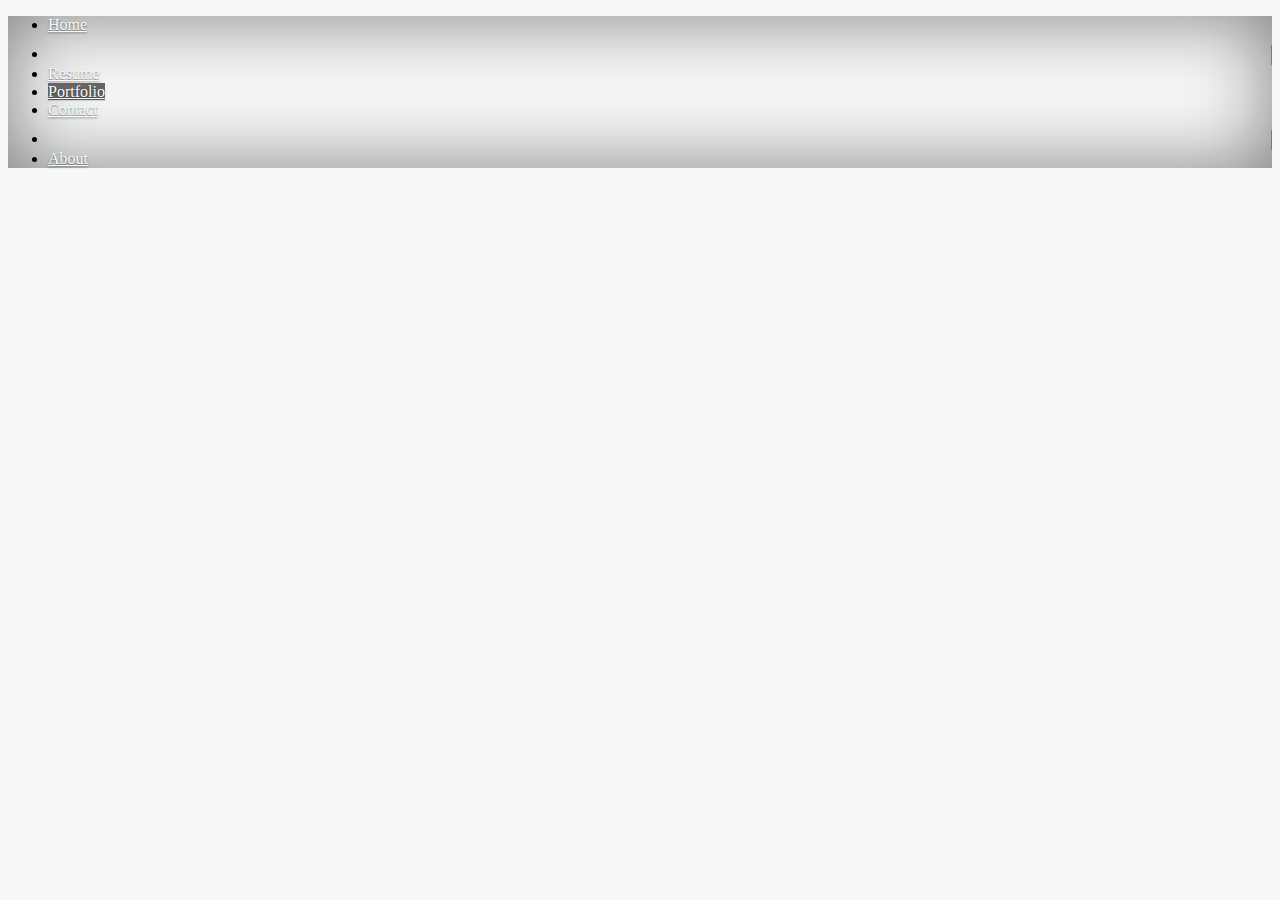
==== portfolio.html @ ef2770b4 "created a portfolio tab and linked it" ====
<!DOCTYPE html>
<html lang="en">
<head>
    <meta charset="UTF-8">
    <meta name="viewport" content="width=device-width, initial-scale=1.0">
    <link href="https://cdn.jsdelivr.net/npm/bootstrap@5.3.2/dist/css/bootstrap.min.css" rel="stylesheet" integrity="sha384-T3c6CoIi6uLrA9TneNEoa7RxnatzjcDSCmG1MXxSR1GAsXEV/Dwwykc2MPK8M2HN" crossorigin="anonymous">
    <link href="./style.css" rel="stylesheet">
    <title>eportfolio</title>
</head>
<body>
    <section class="header section">
        <div class="container">
            <header class="d-flex justify-content-center py-3">
              <ul class="nav nav-pills">
                <li class="nav-item"><a href="./index.html" class="nav-link">Home</a></li>
                <li class="separator"></li>
                <li class="nav-item"><a href="#" class="nav-link">Resume</a></li>
                <li class="nav-item"><a href="#" id="home-btn" class="nav-link active" aria-current="page">Portfolio</a></li>
                <li class="nav-item"><a href="#" class="nav-link">Contact</a></li>
                <li class="separator"></li>
                <li class="nav-item"><a href="#" class="nav-link">About</a></li>
              </ul>
            </header>
          </div>
    </section>
</body>
</html>
---- style.css ----
body {
    text-shadow: 0 0.05rem 0.1rem rgba(0, 0, 0, .5);
    box-shadow: inset 0 0 5rem rgba(0, 0, 0, .5);
    background-color: #F7F9F8;
    z-index: 2;
}    

.header {
    background-color: RGBA(var(--bs-dark-rgb),var(--bs-bg-opacity,1))!important;
    box-shadow: #011012;
}
#home-btn {
    background-color: #666464;
}

.nav-link {
    color: #fafafa;
}

p {
    color: #9f9f9f;
}

h1 {
    font-family: serif;
    margin-bottom: 20px !important;
}

.white-text {
    font-size: 50px;
    font-family: serif;
    color: #F1F1F1 !important;

}

.separator {
    border-right: 1px solid #7c7a7a; 
    height: 20px;
    margin-top: 11px; 
}

.profile-pic {
    height: 200px;
    border-radius: 300%;
    border: 5px solid #3b3030;
}

.ethiopian {
    width: 600px;   
    height: 500px;
    z-index: -1;
}
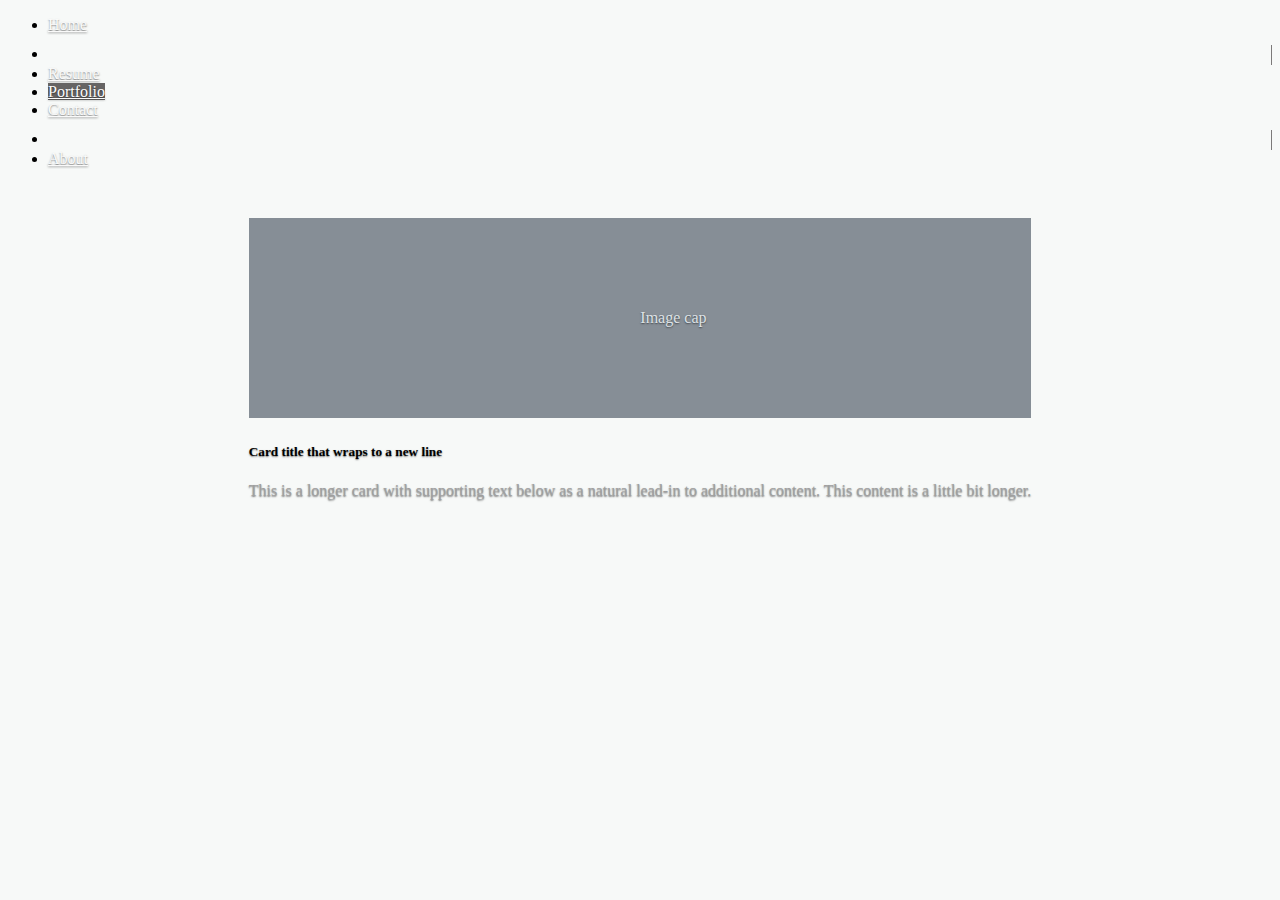
==== commit 2b4451b9: "added cards to showcase my projects in portfolio" ====
--- a/portfolio.html
+++ b/portfolio.html
@@ -23,5 +23,17 @@
             </header>
           </div>
     </section>
+
+    <section class="gallary">
+        <div class="col-sm-6 col-lg-4 mb-4">
+            <div class="card">
+              <svg class="bd-placeholder-img card-img-top" width="100%" height="200" xmlns="http://www.w3.org/2000/svg" role="img" aria-label="Placeholder: Image cap" preserveAspectRatio="xMidYMid slice" focusable="false"><title>Placeholder</title><rect width="100%" height="100%" fill="#868e96"/><text x="50%" y="50%" fill="#dee2e6" dy=".3em">Image cap</text></svg>
+              <div class="card-body">
+                <h5 class="card-title">Card title that wraps to a new line</h5>
+                <p class="card-text">This is a longer card with supporting text below as a natural lead-in to additional content. This content is a little bit longer.</p>
+              </div>
+            </div>
+          </div>
+    </section>
 </body>
 </html>--- a/style.css
+++ b/style.css
@@ -1,6 +1,5 @@
 body {
     text-shadow: 0 0.05rem 0.1rem rgba(0, 0, 0, .5);
-    box-shadow: inset 0 0 5rem rgba(0, 0, 0, .5);
     background-color: #F7F9F8;
     z-index: 2;
 }    
@@ -51,4 +50,14 @@
     z-index: -1;
 }
 
+.gallary {
+    margin-top: 50px;
+    display: flex;
+    justify-content: center;
+    align-items: center;
+}
 
+.col {
+    width: 300px !important;
+}
+
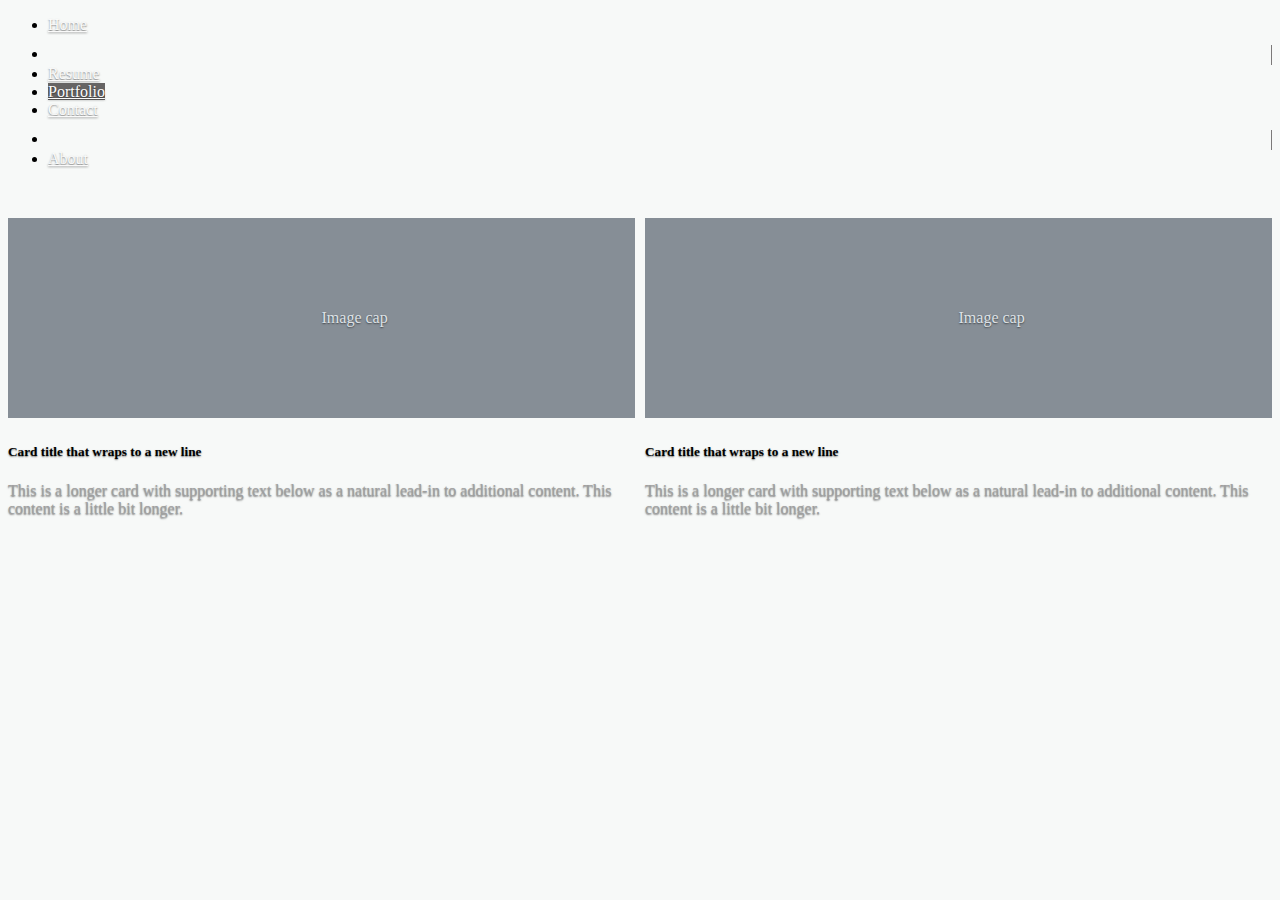
==== commit fe12247c: "added media Queries" ====
--- a/portfolio.html
+++ b/portfolio.html
@@ -34,6 +34,16 @@
               </div>
             </div>
           </div>
+          <div class="col-sm-6 col-lg-4 mb-4">
+            <div class="card">
+              <svg class="bd-placeholder-img card-img-top" width="100%" height="200" xmlns="http://www.w3.org/2000/svg" role="img" aria-label="Placeholder: Image cap" preserveAspectRatio="xMidYMid slice" focusable="false"><title>Placeholder</title><rect width="100%" height="100%" fill="#868e96"/><text x="50%" y="50%" fill="#dee2e6" dy=".3em">Image cap</text></svg>
+              <div class="card-body">
+                <h5 class="card-title">Card title that wraps to a new line</h5>
+                <p class="card-text">This is a longer card with supporting text below as a natural lead-in to additional content. This content is a little bit longer.</p>
+              </div>
+            </div>
+          </div>
     </section>
+    
 </body>
 </html>--- a/style.css
+++ b/style.css
@@ -53,8 +53,18 @@
 .gallary {
     margin-top: 50px;
     display: flex;
+    gap: 10px;
     justify-content: center;
     align-items: center;
+}
+@media(){
+    .gallary {
+        margin-top: 50px;
+        display: flex;
+        gap: 10px;
+        justify-content: center;
+        align-items: center;
+    }
 }
 
 .col {
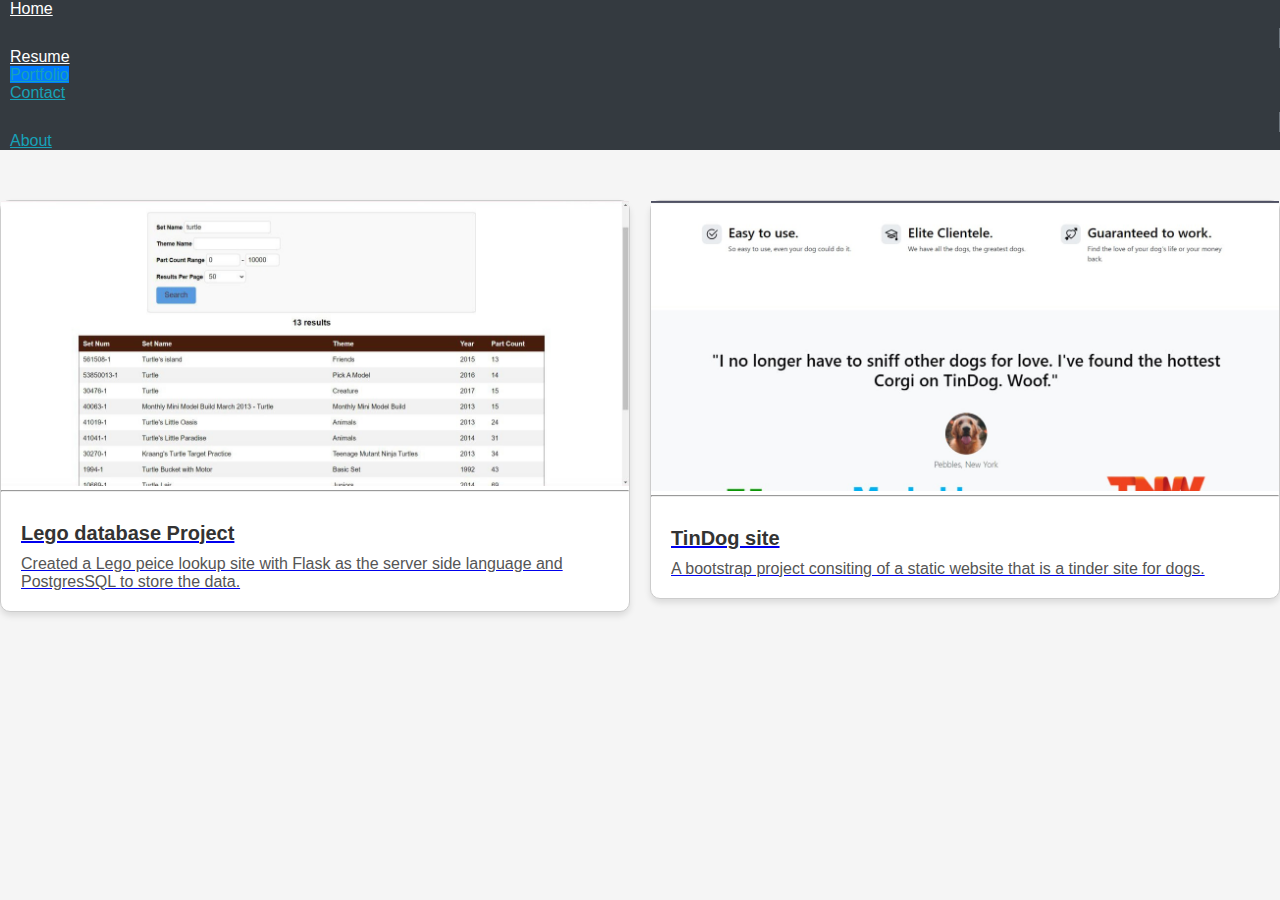
==== commit 2f3960b9: "some new pages" ====
--- a/portfolio.html
+++ b/portfolio.html
@@ -4,7 +4,7 @@
     <meta charset="UTF-8">
     <meta name="viewport" content="width=device-width, initial-scale=1.0">
     <link href="https://cdn.jsdelivr.net/npm/bootstrap@5.3.2/dist/css/bootstrap.min.css" rel="stylesheet" integrity="sha384-T3c6CoIi6uLrA9TneNEoa7RxnatzjcDSCmG1MXxSR1GAsXEV/Dwwykc2MPK8M2HN" crossorigin="anonymous">
-    <link href="./style.css" rel="stylesheet">
+    <link href="./Newstyle.css" rel="stylesheet">
     <title>eportfolio</title>
 </head>
 <body>
@@ -14,7 +14,7 @@
               <ul class="nav nav-pills">
                 <li class="nav-item"><a href="./index.html" class="nav-link">Home</a></li>
                 <li class="separator"></li>
-                <li class="nav-item"><a href="#" class="nav-link">Resume</a></li>
+                <li class="nav-item"><a href="./resume.html" class="nav-link">Resume</a></li>
                 <li class="nav-item"><a href="#" id="home-btn" class="nav-link active" aria-current="page">Portfolio</a></li>
                 <li class="nav-item"><a href="#" class="nav-link">Contact</a></li>
                 <li class="separator"></li>
@@ -26,22 +26,31 @@
 
     <section class="gallary">
         <div class="col-sm-6 col-lg-4 mb-4">
+          <a href="git@github.com:PLU-CSCI-367-Spring-2023/lego-html-server-OLAS-Z-VALKAY.git">
             <div class="card">
-              <svg class="bd-placeholder-img card-img-top" width="100%" height="200" xmlns="http://www.w3.org/2000/svg" role="img" aria-label="Placeholder: Image cap" preserveAspectRatio="xMidYMid slice" focusable="false"><title>Placeholder</title><rect width="100%" height="100%" fill="#868e96"/><text x="50%" y="50%" fill="#dee2e6" dy=".3em">Image cap</text></svg>
+                <image src="./resources\cropped lego site.jpg" width="100%" />
+                <title>Image cap</title>
+                <rect width="100%" height="100%" fill="#868e96"/>
+              <hr/>
               <div class="card-body">
-                <h5 class="card-title">Card title that wraps to a new line</h5>
-                <p class="card-text">This is a longer card with supporting text below as a natural lead-in to additional content. This content is a little bit longer.</p>
+                <h5 class="card-title">Lego database Project</h5>
+                <p class="card-text">Created a Lego peice lookup site with Flask as the server side language and PostgresSQL to store the data.</p>
               </div>
             </div>
+          </a>
           </div>
           <div class="col-sm-6 col-lg-4 mb-4">
-            <div class="card">
-              <svg class="bd-placeholder-img card-img-top" width="100%" height="200" xmlns="http://www.w3.org/2000/svg" role="img" aria-label="Placeholder: Image cap" preserveAspectRatio="xMidYMid slice" focusable="false"><title>Placeholder</title><rect width="100%" height="100%" fill="#868e96"/><text x="50%" y="50%" fill="#dee2e6" dy=".3em">Image cap</text></svg>
-              <div class="card-body">
-                <h5 class="card-title">Card title that wraps to a new line</h5>
-                <p class="card-text">This is a longer card with supporting text below as a natural lead-in to additional content. This content is a little bit longer.</p>
+            <a href="https://bayehyg.github.io/tindog/">
+              <div class="card">
+                <image src="./resources/tindog.jpg" width="100%" />
+                <rect width="100%" height="100%" fill="#868e96"/>
+                <hr/>
+                <div class="card-body">
+                  <h5 class="card-title">TinDog site</h5>
+                  <p class="card-text">A bootstrap project consiting of a static website that is a tinder site for dogs.</p>
+                </div>
               </div>
-            </div>
+            </a>
           </div>
     </section>
     
--- a/Newstyle.css
+++ b/Newstyle.css
@@ -0,0 +1,103 @@
+/* Reset default margin and padding for all elements */
+* {
+    margin: 0;
+    padding: 0;
+}
+
+/* Set a background color for the body */
+body {
+    width: 100%;
+    height: 100%;
+    background-color: #f5f5f5;
+    font-family: Arial, sans-serif;
+}
+
+/* Style the header section */
+.header {
+    background-color: #343a40;
+    color: #fff;
+}
+
+.nav-pills .nav-item {
+    margin-right: 10px;
+    margin-left: 10px;
+}
+
+.nav-pills .nav-item:last-child {
+    margin-right: 0;
+}
+
+.nav-link {
+    text-align: center;
+    color: #fff;
+}
+
+/* Style the separator between nav items */
+.separator {
+    border-right: 1px solid #6c757d;
+    height: 20px;
+    margin-top: 10px;
+    margin-left: 10px;
+}
+
+/* Style the gallery section */
+.gallary {
+    margin-top: 50px;
+    display: flex;
+    flex-wrap: wrap;
+    justify-content: center;
+    gap: 20px;
+}
+
+.col-sm-6 {
+    flex: 1;
+}
+
+.card {
+    background-color: #fff;
+    border: 1px solid #ccc;
+    border-radius: 10px;
+    box-shadow: 0 4px 6px rgba(0, 0, 0, 0.1);
+    transition: transform 0.2s;
+}
+
+.card:hover {
+    transform: scale(1.05);
+}
+
+.card-title {
+    font-size: 1.25rem;
+    color: #333;
+    margin: 10px 0;
+}
+
+.card-text {
+    font-size: 1rem;
+    color: #555;
+}
+
+.card-body {
+    padding: 20px;
+}
+
+.card-img-top {
+    border-top-left-radius: 10px;
+    border-top-right-radius: 10px;
+    object-fit: cover;
+}
+
+/* Style the "Portfolio" link to have a different background color */
+#home-btn {
+    background-color: #007bff;
+}
+
+/* Style the "About" link to have a different color */
+.nav-link[href="#"] {
+    color: #17a2b8;
+}
+
+.image-container{
+    width: 100%; /* Make the image fill its parent container */
+    height: 100%; /* Make the image fill its parent container */
+    object-fit: cover; /* Maintain aspect ratio and crop as needed */
+}
